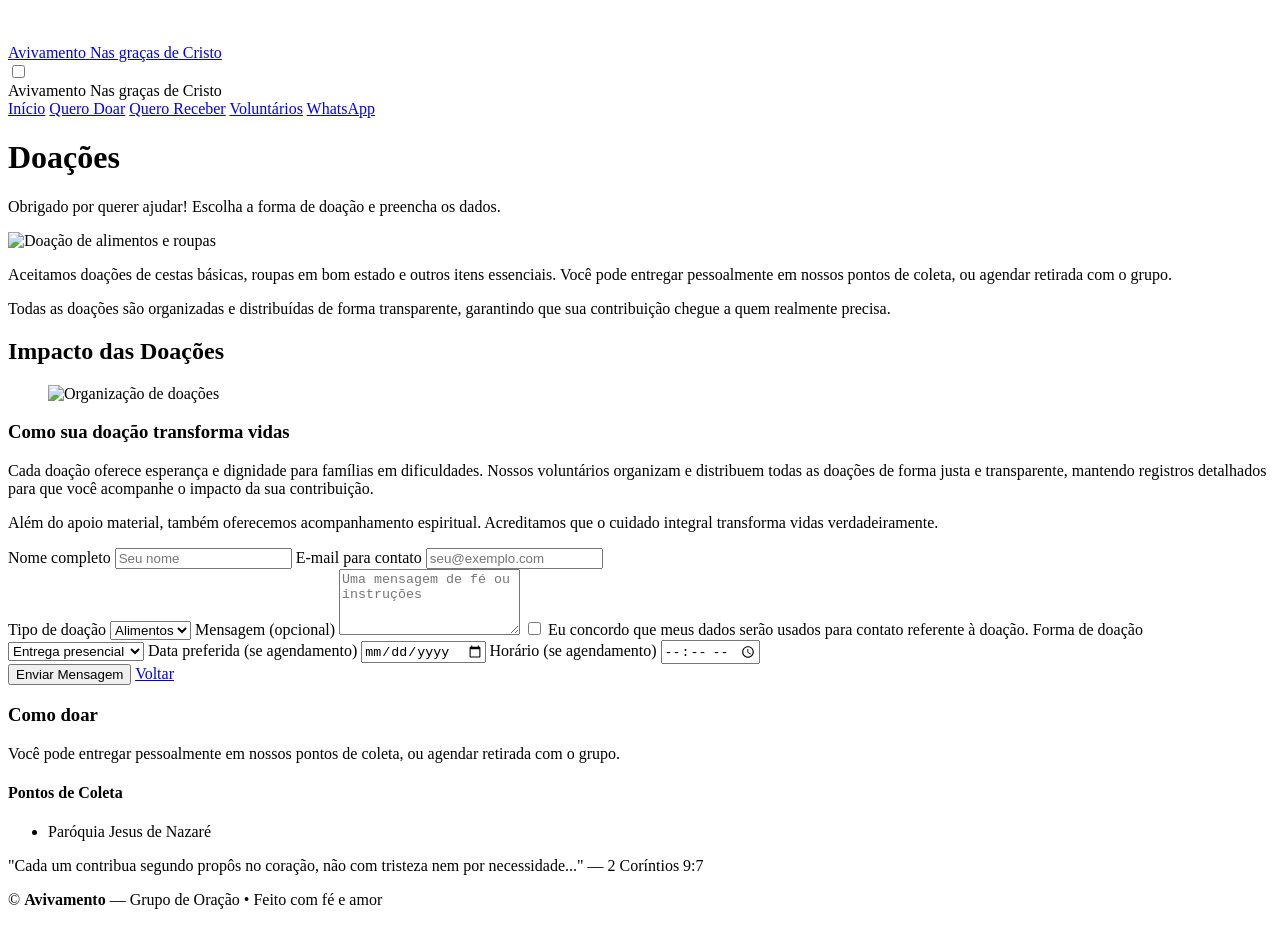
==== pages/doar.html @ 57efbdd7 "Update doar.html" ====
<!doctype html>
<html lang="pt-BR">
<head>
    <meta charset="utf-8" />
    <meta name="viewport" content="width=device-width,initial-scale=1" />
    <title>Doar — Avivamento</title>
    <link rel="stylesheet" href="../css/styles.css">
    <link href="https://fonts.googleapis.com/css2?family=Inter:wght@300;400;600;700;800&display=swap" rel="stylesheet">
</head>
<body>
    <header class="site-header">
        <div class="header-inner">
            <a class="logo" href="../index.html">
                <svg class="logo-emoji" width="32" height="32" viewBox="0 0 24 24" fill="none" xmlns="http://www.w3.org/2000/svg">
                    <rect x="10" y="2" width="4" height="20" fill="var(--blue-700)" rx="1"/>
                    <rect x="4" y="10" width="16" height="4" fill="var(--blue-700)" rx="1"/>
                </svg>
                <div class="logo-text-wrapper">
                    <span class="logo-text">Avivamento</span>
                    <span class="logo-subtitle">Nas graças de Cristo</span>
                </div>
            </a>
            <input type="checkbox" id="navToggle" class="nav-toggle-checkbox" aria-label="Abrir menu">
            <label for="navToggle" class="nav-toggle-label">
                <span class="hamburger" aria-hidden="true"></span>
            </label>
            <nav class="main-nav" role="navigation" aria-label="Menu principal">
                <div class="nav-logo">
                    <span class="nav-logo-text">Avivamento</span>
                    <span class="nav-logo-subtitle">Nas graças de Cristo</span>
                </div>
                <a href="../index.html">Início</a>
                <a href="doar.html" class="btn btn-primary">Quero Doar</a>
                <a href="receber.html" class="btn btn-outline">Quero Receber</a>
                <a href="voluntarios.html" class="btn btn-ghost">Voluntários</a>
                <a class="btn whatsapp" href="https://wa.me/5531973346277?text=Ol%C3%A1%2C+gostaria+de+ajudar+no+projeto+Avivamento" target="_blank" rel="noopener">WhatsApp</a>
            </nav>
        </div>
    </header>

    <main class="container">
        <div class="page-header">
            <h1>Doações</h1>
            <p class="subtitle lead">Obrigado por querer ajudar! Escolha a forma de doação e preencha os dados.</p>
        </div>
        <div class="page-hero-image">
            <img src="https://abolbrasil.org.br/wordpress/wp-content/uploads/2022/02/b7a24420-bc42-456f-b313-bb6301a29f70.jpg" alt="Doação de alimentos e roupas" />
        </div>
        <div class="intro-text-section">
            <p>Aceitamos doações de cestas básicas, roupas em bom estado e outros itens essenciais. Você pode entregar pessoalmente em nossos pontos de coleta, ou agendar retirada com o grupo.</p>
            <p>Todas as doações são organizadas e distribuídas de forma transparente, garantindo que sua contribuição chegue a quem realmente precisa.</p>
        </div>
        <section class="gallery-section">
            <div class="container">
                <h2 class="gallery-title">Impacto das Doações</h2>
                <div class="grid-photos gallery-grid single-column">
                    <figure class="photo">
                        <img src="https://i.pinimg.com/originals/ef/d9/ff/efd9ff24892415938627340fffa01ff1.jpg" alt="Organização de doações" />
                    </figure>
                </div>
                <div class="donation-impact-text">
                    <h3>Como sua doação transforma vidas</h3>
                    <p>Cada doação oferece esperança e dignidade para famílias em dificuldades. Nossos voluntários organizam e distribuem todas as doações de forma justa e transparente, mantendo registros detalhados para que você acompanhe o impacto da sua contribuição.</p>
                    <p>Além do apoio material, também oferecemos acompanhamento espiritual. Acreditamos que o cuidado integral transforma vidas verdadeiramente.</p>
                </div>
            </div>
        </section>
        <section class="form-section">
            <div class="form-grid">
                <form class="donation-form" action="#" method="post">
                    <div class="field-row">
                        <label>Nome completo
                            <input type="text" name="name" placeholder="Seu nome" required>
                        </label>
                        <label>E-mail para contato
                            <input type="email" name="email" placeholder="seu@exemplo.com" required>
                        </label>
                    </div>
                    <label>Tipo de doação
                        <select name="type">
                            <option>Alimentos</option>
                            <option>Roupas</option>
                            <option>Outros</option>
                        </select>
                    </label>
                    <label>Mensagem (opcional)
                        <textarea name="message" rows="4" placeholder="Uma mensagem de fé ou instruções"></textarea>
                    </label>
                    <label class="consent"><input type="checkbox" name="consent" required> Eu concordo que meus dados serão usados para contato referente à doação.</label>
                    <label>Forma de doação
                        <select name="donation_method">
                            <option>Entrega presencial</option>
                            <option>Retirada agendada</option>
                        </select>
                    </label>
                    <label>Data preferida (se agendamento)
                        <input type="date" name="scheduleDate">
                    </label>
                    <label>Horário (se agendamento)
                        <input type="time" name="scheduleTime">
                    </label>
                    <div class="form-actions">
                        <button class="btn btn-primary" type="submit">Enviar Mensagem</button>
                        <a class="btn btn-outline" href="../index.html">Voltar</a>
                    </div>
                </form>

                <aside class="donation-info">
                    <h3>Como doar</h3>
                    <p>Você pode entregar pessoalmente em nossos pontos de coleta, ou agendar retirada com o grupo.</p>
                    <h4>Pontos de Coleta</h4>
                    <ul>
                        <li>Paróquia Jesus de Nazaré</li>
                    </ul>
                    <div class="small-quote">"Cada um contribua segundo propôs no coração, não com tristeza nem por necessidade..." — 2 Coríntios 9:7</div>
                </aside>
            </div>
        </section>
    </main>

    <footer class="site-footer">
        <div class="container footer-inner">
            <p>© <strong>Avivamento</strong> — Grupo de Oração • Feito com fé e amor</p>
        </div>
    </footer>
</body>
</html>
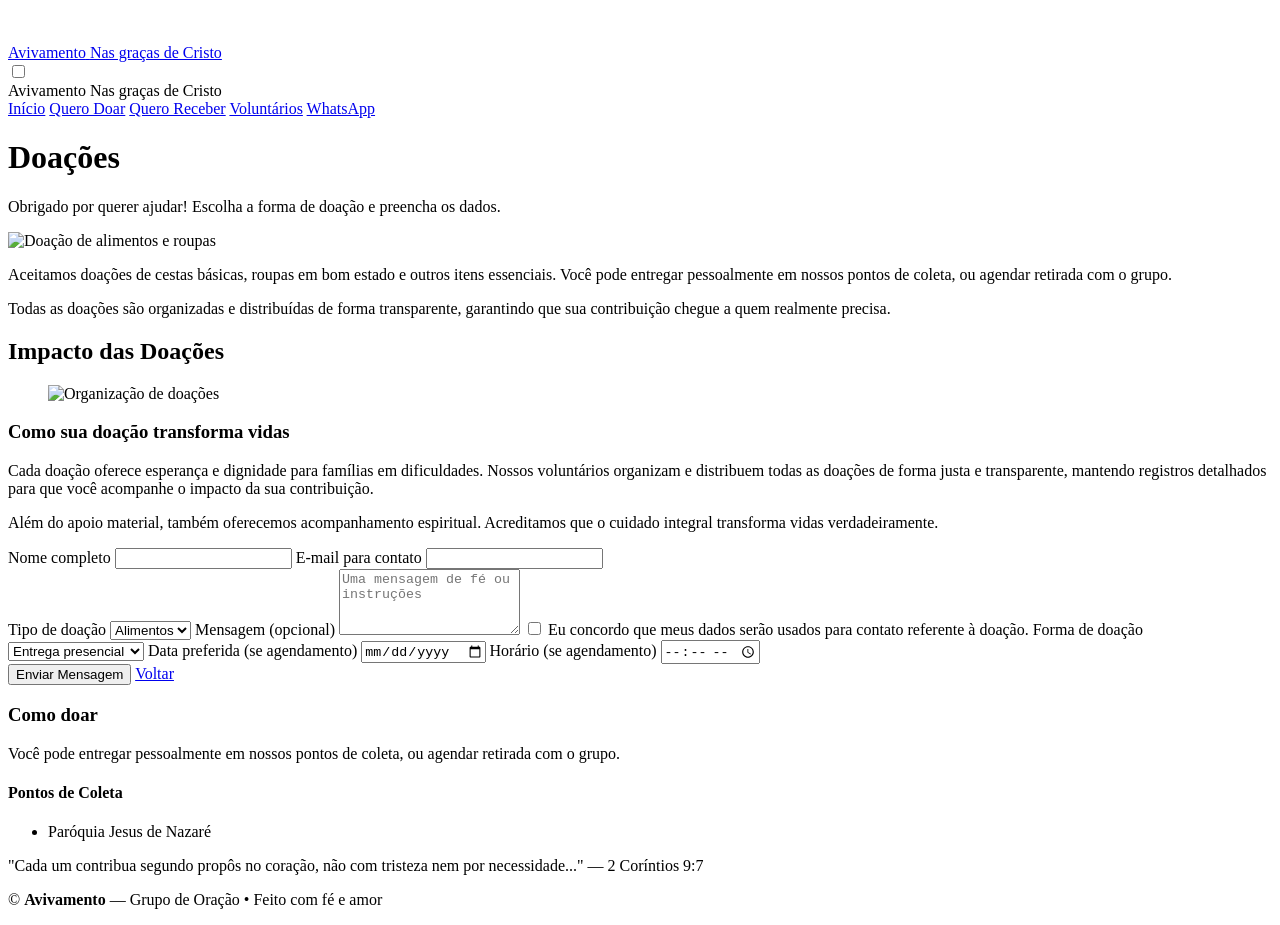
==== commit ee5ae4dd: "Update doar.html" ====
--- a/pages/doar.html
+++ b/pages/doar.html
@@ -67,13 +67,21 @@
         </section>
         <section class="form-section">
             <div class="form-grid">
-                <form class="donation-form" action="#" method="post">
+                <!-- <form class="donation-form" action="#" method="post"> -->
+                <form id="donation-form"
+                      action="https://formsubmit.co/gumails@gmail.com"
+                      method="POST">                
+                    <input type="hidden" name="_subject" value="Nova doação - Projeto Avivamento">
+                    <input type="hidden" name="_captcha" value="false">
+                    <input type="hidden" name="_template" value="table">
+                    <input type="hidden" name="_autoresponse" value="Recebemos sua doação. Entraremos em contato em breve.">
+                    <input type="hidden" name="_next" value="https://poullb.github.io/ProjetoAvivamento/paginas/obrigado.html">
                     <div class="field-row">
                         <label>Nome completo
-                            <input type="text" name="name" placeholder="Seu nome" required>
+                            <input type="text" name="name" required>
                         </label>
                         <label>E-mail para contato
-                            <input type="email" name="email" placeholder="seu@exemplo.com" required>
+                            <input type="email" name="email" required>
                         </label>
                     </div>
                     <label>Tipo de doação
@@ -126,3 +134,5 @@
 </body>
 </html>
 
+
+
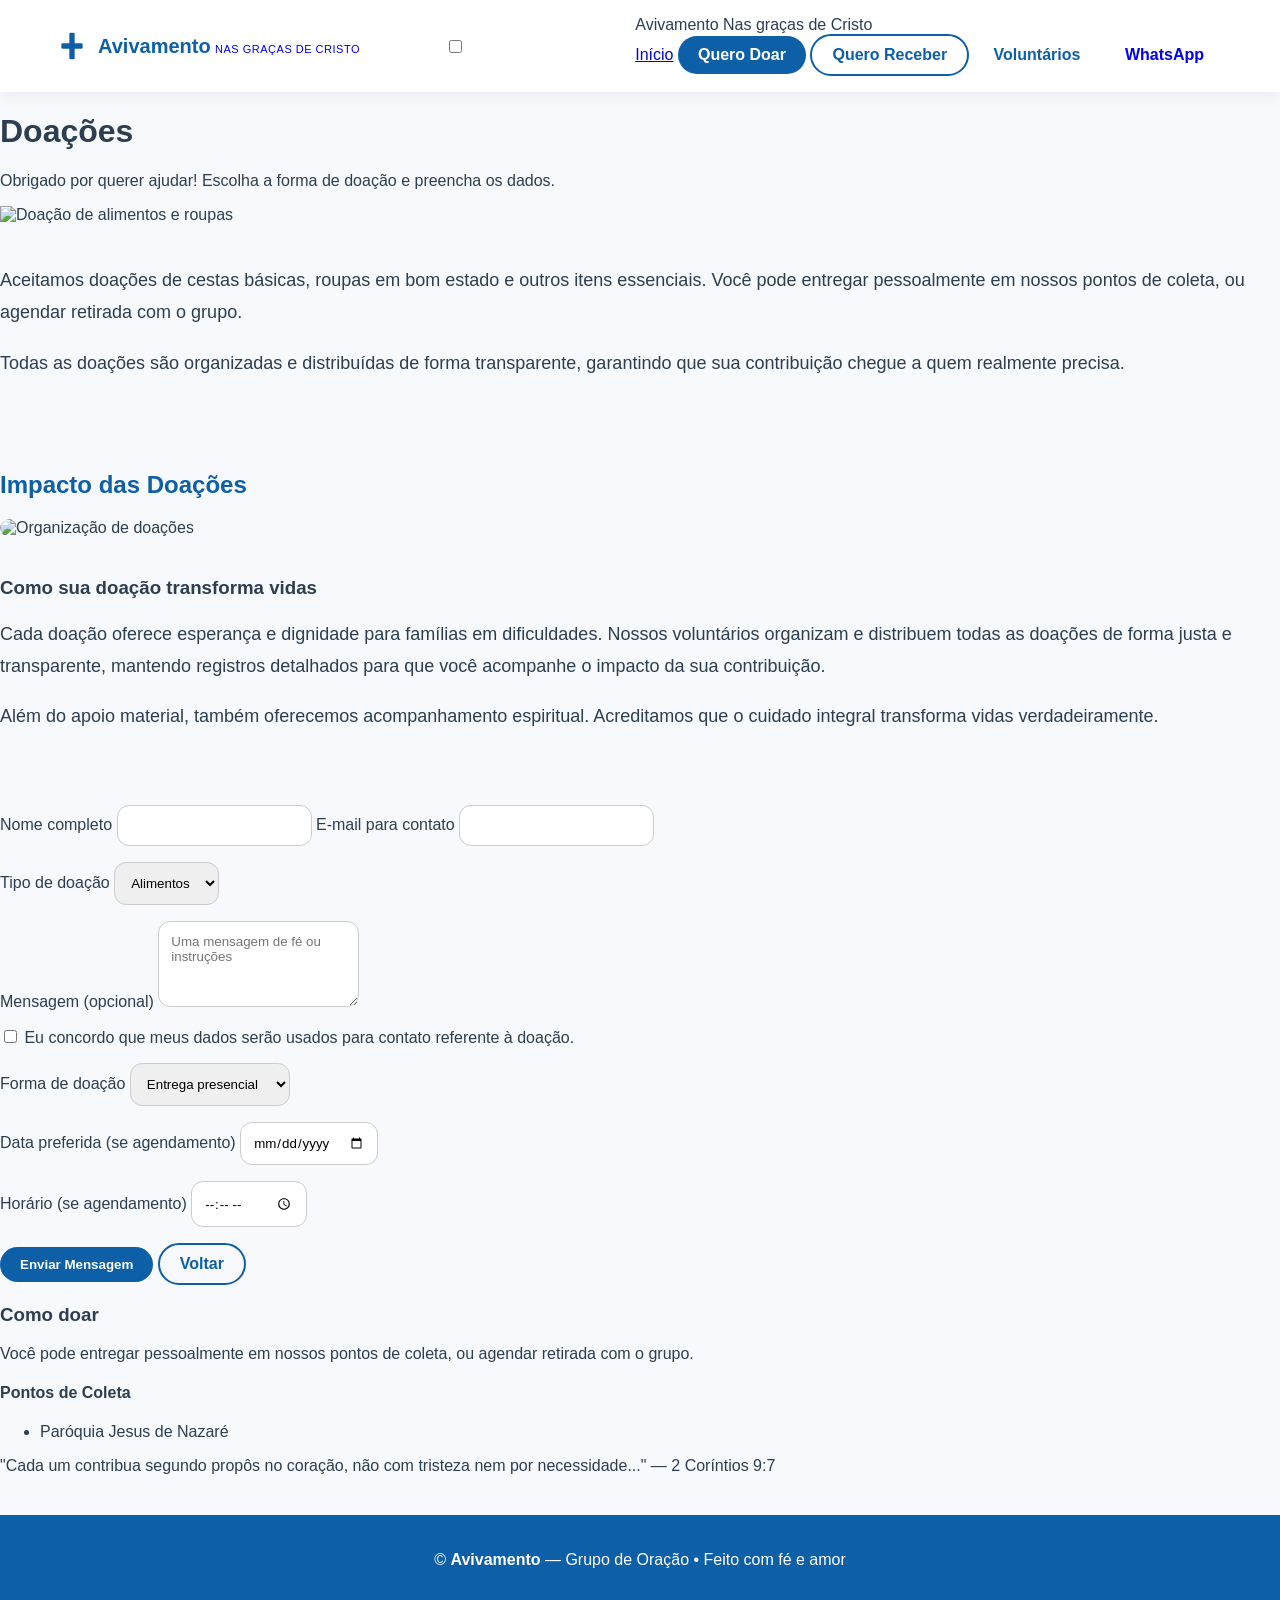
==== commit 9aa4df04: "Update doar.html" ====
--- a/pages/doar.html
+++ b/pages/doar.html
@@ -75,7 +75,7 @@
                     <input type="hidden" name="_captcha" value="false">
                     <input type="hidden" name="_template" value="table">
                     <input type="hidden" name="_autoresponse" value="Recebemos sua doação. Entraremos em contato em breve.">
-                    <input type="hidden" name="_next" value="https://poullb.github.io/ProjetoAvivamento/paginas/obrigado.html">
+                    <input type="hidden" name="_next" value="pages/obrigadoxxxxx.html">
                     <div class="field-row">
                         <label>Nome completo
                             <input type="text" name="name" required>
@@ -136,3 +136,6 @@
 
 
 
+
+
+
--- a/css/styles.css
+++ b/css/styles.css
@@ -0,0 +1,244 @@
+/* ============================
+   RESET E VARIÁVEIS
+============================ */
+
+:root{
+    --blue-700:#0d5fa8;
+    --text:#2c3e50;
+    --white:#ffffff;
+    --accent:#3d6a8a;
+    --shadow-sm:0 4px 16px rgba(0,0,0,.06);
+    --shadow-md:0 8px 24px rgba(0,0,0,.08);
+    --radius:16px;
+    --transition:all .3s ease;
+}
+
+*,
+*::before,
+*::after{
+    box-sizing:border-box;
+}
+
+body{
+    margin:0;
+    font-family:'Inter',sans-serif;
+    background:#f7f9fc;
+    color:var(--text);
+}
+
+/* ============================
+   HEADER
+============================ */
+
+.site-header{
+    background:var(--white);
+    position:sticky;
+    top:0;
+    z-index:1000;
+    box-shadow:var(--shadow-sm);
+    transition:box-shadow .3s ease, backdrop-filter .3s ease;
+}
+
+.header-inner{
+    max-width:1200px;
+    margin:0 auto;
+    padding:16px;
+    display:flex;
+    align-items:center;
+    justify-content:space-between;
+}
+
+.logo{
+    display:flex;
+    align-items:center;
+    gap:10px;
+    text-decoration:none;
+    transition:transform .3s ease;
+}
+
+.logo:hover{
+    transform:scale(1.05);
+}
+
+.logo-text{
+    font-weight:800;
+    font-size:20px;
+    color:var(--blue-700);
+}
+
+.logo-subtitle{
+    font-size:11px;
+    text-transform:uppercase;
+    letter-spacing:.5px;
+}
+
+/* ============================
+   BOTÕES
+============================ */
+
+.btn{
+    display:inline-flex;
+    align-items:center;
+    justify-content:center;
+    padding:10px 20px;
+    border-radius:30px;
+    font-weight:600;
+    text-decoration:none;
+    transition:var(--transition);
+    cursor:pointer;
+    border:none;
+}
+
+.btn-primary{
+    background:var(--blue-700);
+    color:#fff;
+}
+
+.btn-outline{
+    border:2px solid var(--blue-700);
+    color:var(--blue-700);
+    background:transparent;
+}
+
+.btn-ghost{
+    background:transparent;
+    color:var(--blue-700);
+}
+
+.btn:hover{
+    transform:translateY(-3px);
+}
+
+/* ============================
+   HERO
+============================ */
+
+@keyframes fadeIn{
+    from{opacity:0;transform:translateY(8px)}
+    to{opacity:1;transform:translateY(0)}
+}
+
+.hero-content{animation:fadeIn .6s ease}
+.hero-media{animation:fadeIn .7s ease}
+
+.hero{
+    padding:60px 0;
+}
+
+.hero img{
+    max-width:100%;
+    border-radius:var(--radius);
+}
+
+/* ============================
+   SEÇÕES DE TEXTO
+============================ */
+
+.intro-text-section,
+.donation-impact-text,
+.help-info-text,
+.volunteer-info-text,
+.solutions-text,
+.areas-description,
+.project-info-text{
+    margin:40px 0;
+}
+
+.intro-text-section p,
+.donation-impact-text p,
+.help-info-text p,
+.volunteer-info-text p,
+.solutions-text p,
+.areas-description p,
+.project-info-text p{
+    font-size:18px;
+    line-height:1.8;
+}
+
+/* ============================
+   GALERIA
+============================ */
+
+.gallery-section{
+    padding:32px 0;
+}
+
+.gallery-title{
+    font-size:24px;
+    margin-bottom:20px;
+    color:var(--blue-700);
+    font-weight:700;
+}
+
+.grid-photos{
+    display:grid;
+    grid-template-columns:repeat(auto-fit,minmax(250px,1fr));
+    gap:16px;
+}
+
+.grid-photos figure{
+    margin:0;
+    overflow:hidden;
+    border-radius:var(--radius);
+}
+
+.grid-photos img{
+    width:100%;
+    height:200px;
+    object-fit:cover;
+    border-radius:var(--radius);
+    transition:var(--transition);
+}
+
+.grid-photos img:hover{
+    transform:scale(1.03);
+}
+
+/* ============================
+   FORMULÁRIOS
+============================ */
+
+form{
+    display:flex;
+    flex-direction:column;
+    gap:16px;
+}
+
+input,
+select,
+textarea{
+    padding:12px;
+    border-radius:12px;
+    border:1px solid #ccc;
+    font-family:inherit;
+}
+
+input:focus,
+select:focus,
+textarea:focus{
+    outline:none;
+    box-shadow:0 8px 20px rgba(13,95,168,.15);
+}
+
+/* ============================
+   FOOTER
+============================ */
+
+footer{
+    background:var(--blue-700);
+    color:#fff;
+    padding:20px;
+    text-align:center;
+    margin-top:40px;
+}
+
+/* ============================
+   RESPONSIVO
+============================ */
+
+@media(max-width:768px){
+    .header-inner{
+        flex-direction:column;
+        gap:12px;
+    }
+}
